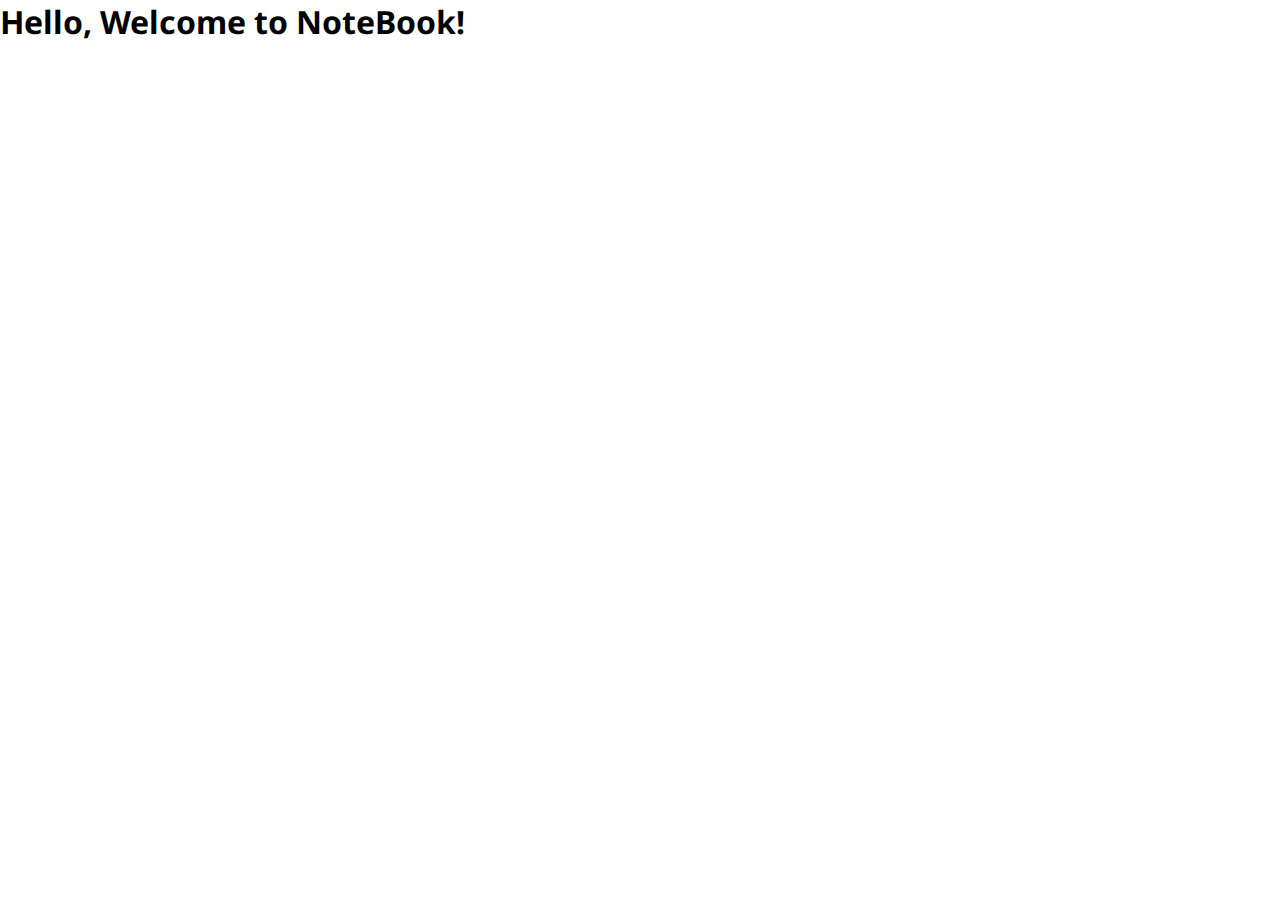
==== index.html @ 54a6d623 "Starter file" ====
<!DOCTYPE html>
<html lang="en">
  <head>
    <meta charset="UTF-8" />
    <meta name="viewport" content="width=device-width, initial-scale=1.0" />
    <title>Home &mdash; NoteBook Blogging website resposive design</title>
    <link rel="stylesheet" href="./css/styles.css" />
  </head>
  <body>
    <h1>Hello, Welcome to NoteBook!</h1>
  </body>
</html>
---- css/styles.css ----
@import url("https://fonts.googleapis.com/css2?family=Noto+Sans:ital,wght@0,100..900;1,100..900&display=swap");

:root {
  --colo-primary-1: #00aaa1;
  --colo-primary-2: #e8f3f3;
  --colo-primary-3: #f2f8f7;

  --color-white: #ffffff;
  --colo-dark-1: #222222;
  --colo-dark-2: #666666;
}

* {
  padding: 0px;
  margin: 0px;
  box-sizing: border-box;
}
html {
  font-size: 10px;
}
body {
  font-size: 1.6rem;
  font-family: "Noto Sans", sans-serif;
}

.container {
  max-width: 114rem;
  margin: 0 auto;
  padding: 0rem 1.5rem;
}
a {
  text-decoration: none;
}
ul {
  list-style: none;
}
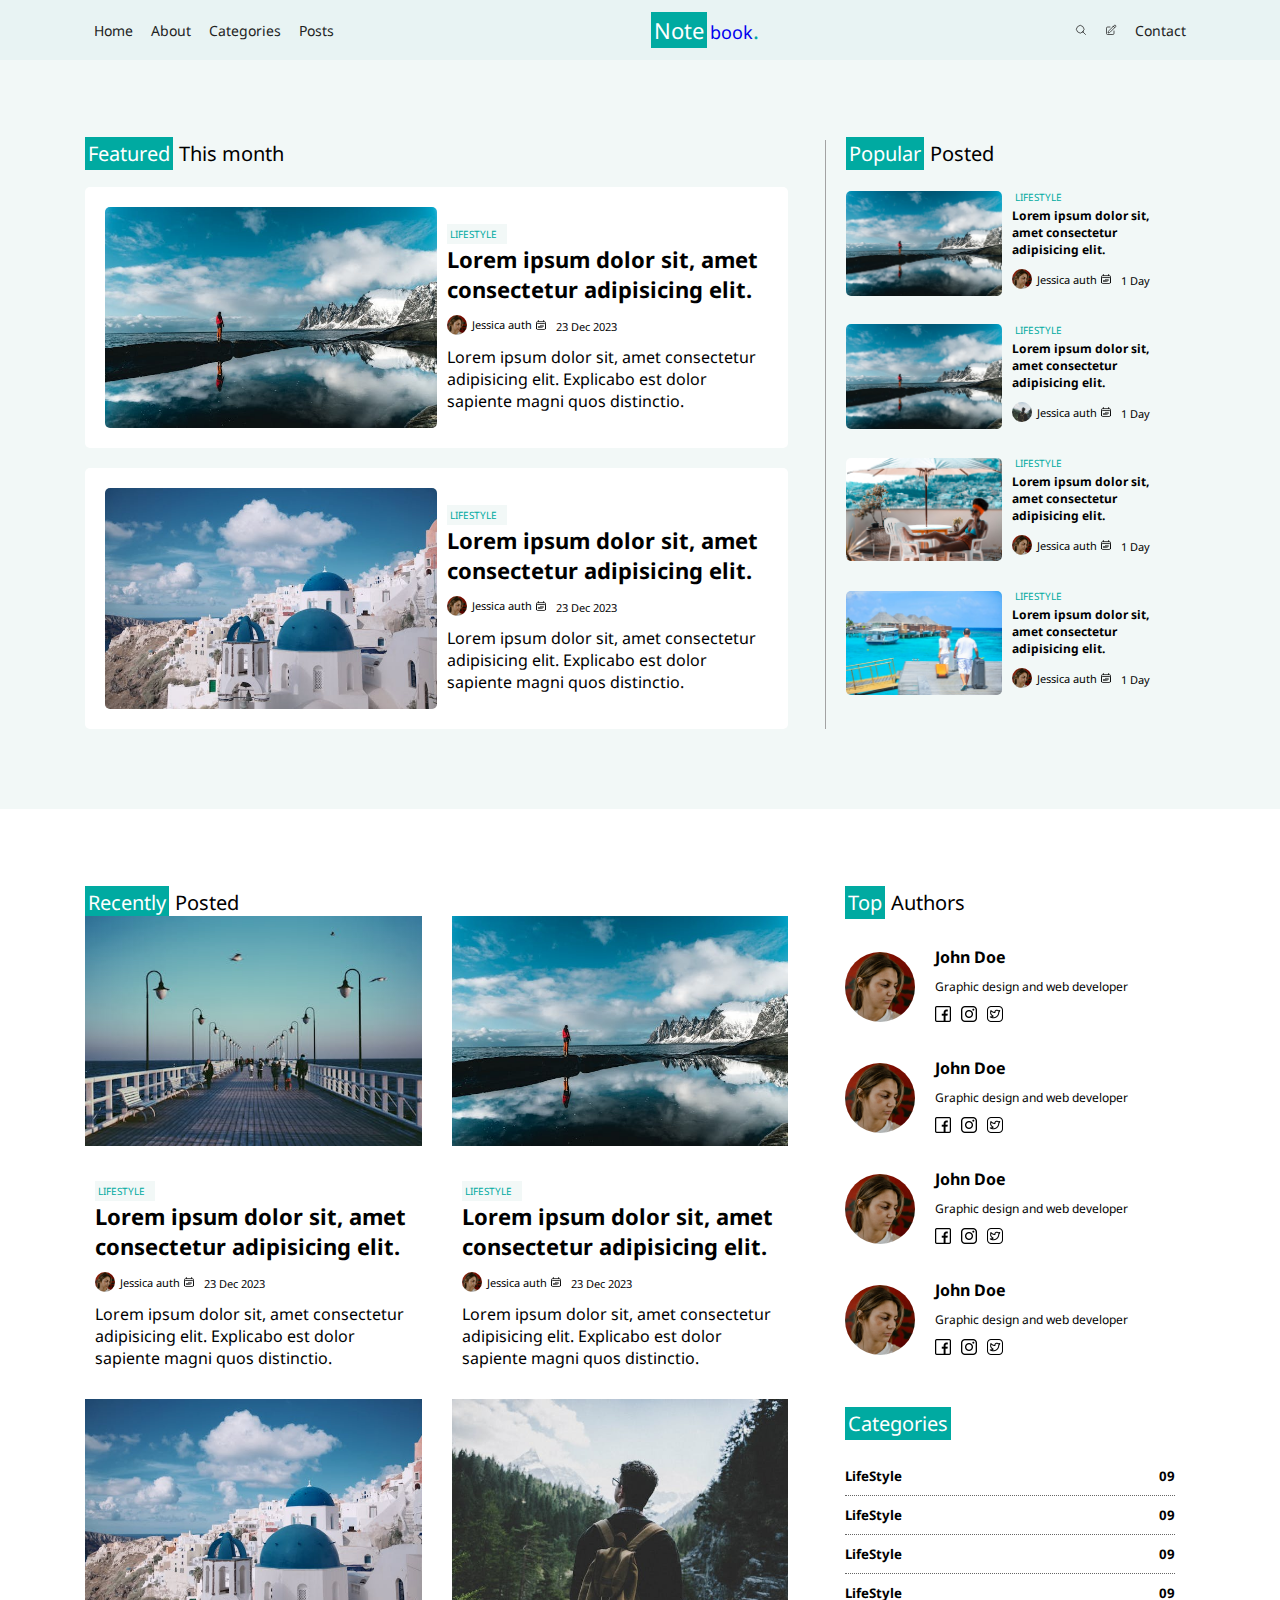
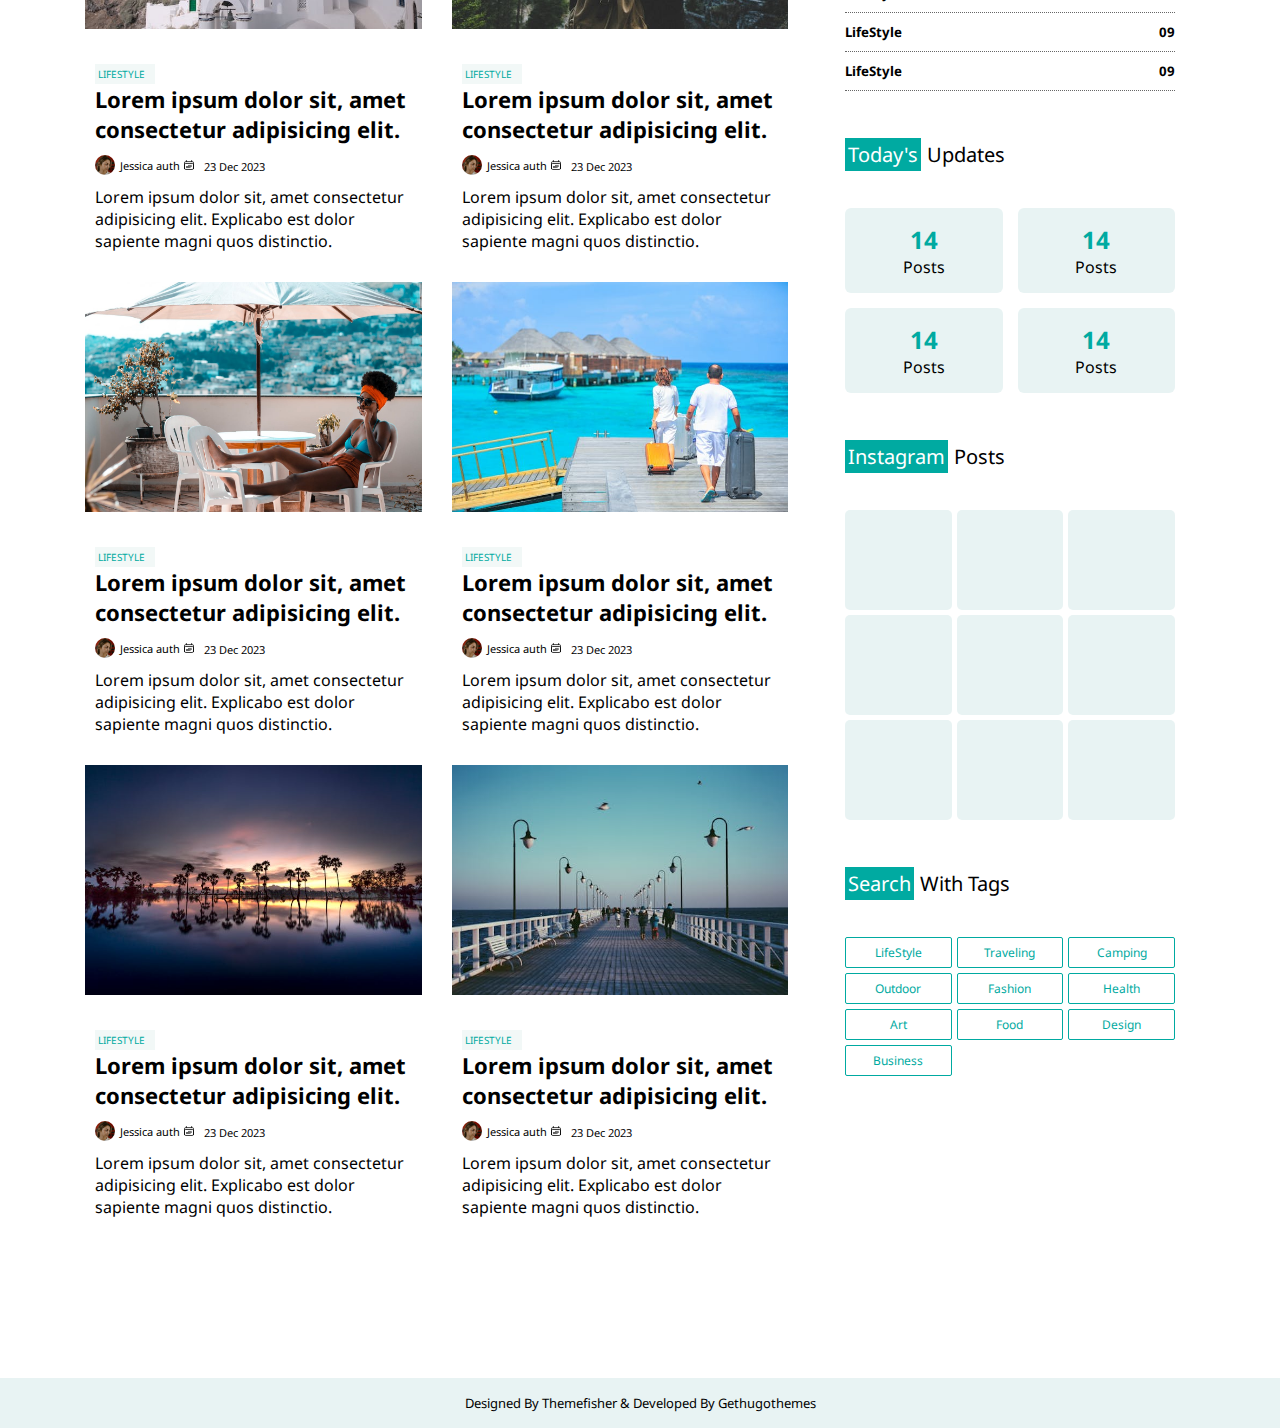
==== commit ec31defd: "home page complete" ====
--- a/index.html
+++ b/index.html
@@ -7,6 +7,750 @@
     <link rel="stylesheet" href="./css/styles.css" />
   </head>
   <body>
-    <h1>Hello, Welcome to NoteBook!</h1>
+    <nav class="nav">
+      <div class="container nav_container">
+        <ul class="nav_list">
+          <li class="nav_item"><a href="#" class="nav_link">Home</a></li>
+          <li class="nav_item"><a href="" class="nav_link">About</a></li>
+          <li class="nav_item"><a href="#" class="nav_link">Categories</a></li>
+          <li class="nav_item"><a href="#" class="nav_link">Posts</a></li>
+        </ul>
+        <a href="#" class="logo_box">
+          <p class="logo">
+            <span class="logo_bg">Note</span><span class="logo_2">book</span
+            ><span class="logo_dot">.</span>
+          </p>
+        </a>
+        <ul class="nav_list">
+          <li class="nav_item">
+            <a href="#" class="nav_link"
+              ><svg
+                xmlns="http://www.w3.org/2000/svg"
+                fill="none"
+                viewBox="0 0 24 24"
+                stroke-width="1.5"
+                stroke="currentColor"
+                class="w-6 h-6">
+                <path
+                  stroke-linecap="round"
+                  stroke-linejoin="round"
+                  d="m21 21-5.197-5.197m0 0A7.5 7.5 0 1 0 5.196 5.196a7.5 7.5 0 0 0 10.607 10.607Z" />
+              </svg>
+            </a>
+          </li>
+          <li class="nav_item">
+            <a href="" class="nav_link"
+              ><svg
+                xmlns="http://www.w3.org/2000/svg"
+                fill="none"
+                viewBox="0 0 24 24"
+                stroke-width="1.5"
+                stroke="currentColor"
+                class="w-6 h-6">
+                <path
+                  stroke-linecap="round"
+                  stroke-linejoin="round"
+                  d="m16.862 4.487 1.687-1.688a1.875 1.875 0 1 1 2.652 2.652L10.582 16.07a4.5 4.5 0 0 1-1.897 1.13L6 18l.8-2.685a4.5 4.5 0 0 1 1.13-1.897l8.932-8.931Zm0 0L19.5 7.125M18 14v4.75A2.25 2.25 0 0 1 15.75 21H5.25A2.25 2.25 0 0 1 3 18.75V8.25A2.25 2.25 0 0 1 5.25 6H10" />
+              </svg>
+            </a>
+          </li>
+          <li class="nav_item"><a href="#" class="nav_link">Contact</a></li>
+        </ul>
+      </div>
+    </nav>
+    <header class="header">
+      <div class="container header_container">
+        <div class="header_content">
+          <div class="header_title">
+            <p class="header_title_tag"><span>Featured</span> This month</p>
+          </div>
+          <div class="feature_card feature_card_bg">
+            <img src="./images/1.jpeg" alt="" class="feature_card_img" />
+            <div class="feature_card_body">
+              <div class="card_category">LIFESTYLE</div>
+              <h2 class="feature_card_title">
+                Lorem ipsum dolor sit, amet consectetur adipisicing elit.
+              </h2>
+              <div class="card_details">
+                <div class="card_author">
+                  <img src="./images/user.jpg" alt="" class="card_author_img" />
+                  <p class="card_author_name">Jessica auth</p>
+                </div>
+                <div class="card_date">
+                  <svg
+                    xmlns="http://www.w3.org/2000/svg"
+                    fill="none"
+                    viewBox="0 0 24 24"
+                    stroke-width="1.5"
+                    stroke="currentColor"
+                    class="w-6 h-6">
+                    <path
+                      stroke-linecap="round"
+                      stroke-linejoin="round"
+                      d="M6.75 3v2.25M17.25 3v2.25M3 18.75V7.5a2.25 2.25 0 0 1 2.25-2.25h13.5A2.25 2.25 0 0 1 21 7.5v11.25m-18 0A2.25 2.25 0 0 0 5.25 21h13.5A2.25 2.25 0 0 0 21 18.75m-18 0v-7.5A2.25 2.25 0 0 1 5.25 9h13.5A2.25 2.25 0 0 1 21 11.25v7.5m-9-6h.008v.008H12v-.008ZM12 15h.008v.008H12V15Zm0 2.25h.008v.008H12v-.008ZM9.75 15h.008v.008H9.75V15Zm0 2.25h.008v.008H9.75v-.008ZM7.5 15h.008v.008H7.5V15Zm0 2.25h.008v.008H7.5v-.008Zm6.75-4.5h.008v.008h-.008v-.008Zm0 2.25h.008v.008h-.008V15Zm0 2.25h.008v.008h-.008v-.008Zm2.25-4.5h.008v.008H16.5v-.008Zm0 2.25h.008v.008H16.5V15Z" />
+                  </svg>
+                  <span class="card_date_post">23 Dec 2023</span>
+                </div>
+              </div>
+              <p class="card_description">
+                Lorem ipsum dolor sit, amet consectetur adipisicing elit.
+                Explicabo est dolor sapiente magni quos distinctio.
+              </p>
+            </div>
+          </div>
+          <div class="feature_card feature_card_bg">
+            <img src="./images/2.jpg" alt="" class="feature_card_img" />
+            <div class="feature_card_body">
+              <div class="card_category">LIFESTYLE</div>
+              <h2 class="feature_card_title">
+                Lorem ipsum dolor sit, amet consectetur adipisicing elit.
+              </h2>
+              <div class="card_details">
+                <div class="card_author">
+                  <img src="./images/user.jpg" alt="" class="card_author_img" />
+                  <p class="card_author_name">Jessica auth</p>
+                </div>
+                <div class="card_date">
+                  <svg
+                    xmlns="http://www.w3.org/2000/svg"
+                    fill="none"
+                    viewBox="0 0 24 24"
+                    stroke-width="1.5"
+                    stroke="currentColor"
+                    class="w-6 h-6">
+                    <path
+                      stroke-linecap="round"
+                      stroke-linejoin="round"
+                      d="M6.75 3v2.25M17.25 3v2.25M3 18.75V7.5a2.25 2.25 0 0 1 2.25-2.25h13.5A2.25 2.25 0 0 1 21 7.5v11.25m-18 0A2.25 2.25 0 0 0 5.25 21h13.5A2.25 2.25 0 0 0 21 18.75m-18 0v-7.5A2.25 2.25 0 0 1 5.25 9h13.5A2.25 2.25 0 0 1 21 11.25v7.5m-9-6h.008v.008H12v-.008ZM12 15h.008v.008H12V15Zm0 2.25h.008v.008H12v-.008ZM9.75 15h.008v.008H9.75V15Zm0 2.25h.008v.008H9.75v-.008ZM7.5 15h.008v.008H7.5V15Zm0 2.25h.008v.008H7.5v-.008Zm6.75-4.5h.008v.008h-.008v-.008Zm0 2.25h.008v.008h-.008V15Zm0 2.25h.008v.008h-.008v-.008Zm2.25-4.5h.008v.008H16.5v-.008Zm0 2.25h.008v.008H16.5V15Z" />
+                  </svg>
+                  <span class="card_date_post">23 Dec 2023</span>
+                </div>
+              </div>
+              <p class="card_description">
+                Lorem ipsum dolor sit, amet consectetur adipisicing elit.
+                Explicabo est dolor sapiente magni quos distinctio.
+              </p>
+            </div>
+          </div>
+        </div>
+        <div class="header_sidebar">
+          <div class="header_title">
+            <p class="header_title_tag"><span>Popular</span> Posted</p>
+          </div>
+          <div class="feature_card">
+            <img src="./images/1.jpeg" alt="" class="feature_card_img" />
+            <div class="feature_card_body">
+              <div class="card_category">LIFESTYLE</div>
+              <h2 class="popular_card_title">
+                Lorem ipsum dolor sit, amet consectetur adipisicing elit.
+              </h2>
+              <div class="card_details">
+                <div class="card_author">
+                  <img src="./images/user.jpg" alt="" class="card_author_img" />
+                  <p class="card_author_name">Jessica auth</p>
+                </div>
+                <div class="card_date">
+                  <svg
+                    xmlns="http://www.w3.org/2000/svg"
+                    fill="none"
+                    viewBox="0 0 24 24"
+                    stroke-width="1.5"
+                    stroke="currentColor"
+                    class="w-6 h-6">
+                    <path
+                      stroke-linecap="round"
+                      stroke-linejoin="round"
+                      d="M6.75 3v2.25M17.25 3v2.25M3 18.75V7.5a2.25 2.25 0 0 1 2.25-2.25h13.5A2.25 2.25 0 0 1 21 7.5v11.25m-18 0A2.25 2.25 0 0 0 5.25 21h13.5A2.25 2.25 0 0 0 21 18.75m-18 0v-7.5A2.25 2.25 0 0 1 5.25 9h13.5A2.25 2.25 0 0 1 21 11.25v7.5m-9-6h.008v.008H12v-.008ZM12 15h.008v.008H12V15Zm0 2.25h.008v.008H12v-.008ZM9.75 15h.008v.008H9.75V15Zm0 2.25h.008v.008H9.75v-.008ZM7.5 15h.008v.008H7.5V15Zm0 2.25h.008v.008H7.5v-.008Zm6.75-4.5h.008v.008h-.008v-.008Zm0 2.25h.008v.008h-.008V15Zm0 2.25h.008v.008h-.008v-.008Zm2.25-4.5h.008v.008H16.5v-.008Zm0 2.25h.008v.008H16.5V15Z" />
+                  </svg>
+                  <span class="card_date_post">1 Day</span>
+                </div>
+              </div>
+            </div>
+          </div>
+          <div class="feature_card">
+            <img src="./images/1.jpeg" alt="" class="feature_card_img" />
+            <div class="feature_card_body">
+              <div class="card_category">LIFESTYLE</div>
+              <h2 class="popular_card_title">
+                Lorem ipsum dolor sit, amet consectetur adipisicing elit.
+              </h2>
+              <div class="card_details">
+                <div class="card_author">
+                  <img src="./images/3.jpg" alt="" class="card_author_img" />
+                  <p class="card_author_name">Jessica auth</p>
+                </div>
+                <div class="card_date">
+                  <svg
+                    xmlns="http://www.w3.org/2000/svg"
+                    fill="none"
+                    viewBox="0 0 24 24"
+                    stroke-width="1.5"
+                    stroke="currentColor"
+                    class="w-6 h-6">
+                    <path
+                      stroke-linecap="round"
+                      stroke-linejoin="round"
+                      d="M6.75 3v2.25M17.25 3v2.25M3 18.75V7.5a2.25 2.25 0 0 1 2.25-2.25h13.5A2.25 2.25 0 0 1 21 7.5v11.25m-18 0A2.25 2.25 0 0 0 5.25 21h13.5A2.25 2.25 0 0 0 21 18.75m-18 0v-7.5A2.25 2.25 0 0 1 5.25 9h13.5A2.25 2.25 0 0 1 21 11.25v7.5m-9-6h.008v.008H12v-.008ZM12 15h.008v.008H12V15Zm0 2.25h.008v.008H12v-.008ZM9.75 15h.008v.008H9.75V15Zm0 2.25h.008v.008H9.75v-.008ZM7.5 15h.008v.008H7.5V15Zm0 2.25h.008v.008H7.5v-.008Zm6.75-4.5h.008v.008h-.008v-.008Zm0 2.25h.008v.008h-.008V15Zm0 2.25h.008v.008h-.008v-.008Zm2.25-4.5h.008v.008H16.5v-.008Zm0 2.25h.008v.008H16.5V15Z" />
+                  </svg>
+                  <span class="card_date_post">1 Day</span>
+                </div>
+              </div>
+            </div>
+          </div>
+          <div class="feature_card">
+            <img src="./images/4.jpg" alt="" class="feature_card_img" />
+            <div class="feature_card_body">
+              <div class="card_category">LIFESTYLE</div>
+              <h2 class="popular_card_title">
+                Lorem ipsum dolor sit, amet consectetur adipisicing elit.
+              </h2>
+              <div class="card_details">
+                <div class="card_author">
+                  <img src="./images/user.jpg" alt="" class="card_author_img" />
+                  <p class="card_author_name">Jessica auth</p>
+                </div>
+                <div class="card_date">
+                  <svg
+                    xmlns="http://www.w3.org/2000/svg"
+                    fill="none"
+                    viewBox="0 0 24 24"
+                    stroke-width="1.5"
+                    stroke="currentColor"
+                    class="w-6 h-6">
+                    <path
+                      stroke-linecap="round"
+                      stroke-linejoin="round"
+                      d="M6.75 3v2.25M17.25 3v2.25M3 18.75V7.5a2.25 2.25 0 0 1 2.25-2.25h13.5A2.25 2.25 0 0 1 21 7.5v11.25m-18 0A2.25 2.25 0 0 0 5.25 21h13.5A2.25 2.25 0 0 0 21 18.75m-18 0v-7.5A2.25 2.25 0 0 1 5.25 9h13.5A2.25 2.25 0 0 1 21 11.25v7.5m-9-6h.008v.008H12v-.008ZM12 15h.008v.008H12V15Zm0 2.25h.008v.008H12v-.008ZM9.75 15h.008v.008H9.75V15Zm0 2.25h.008v.008H9.75v-.008ZM7.5 15h.008v.008H7.5V15Zm0 2.25h.008v.008H7.5v-.008Zm6.75-4.5h.008v.008h-.008v-.008Zm0 2.25h.008v.008h-.008V15Zm0 2.25h.008v.008h-.008v-.008Zm2.25-4.5h.008v.008H16.5v-.008Zm0 2.25h.008v.008H16.5V15Z" />
+                  </svg>
+                  <span class="card_date_post">1 Day</span>
+                </div>
+              </div>
+            </div>
+          </div>
+          <div class="feature_card">
+            <img src="./images/5.jpg" alt="" class="feature_card_img" />
+            <div class="feature_card_body">
+              <div class="card_category">LIFESTYLE</div>
+              <h2 class="popular_card_title">
+                Lorem ipsum dolor sit, amet consectetur adipisicing elit.
+              </h2>
+              <div class="card_details">
+                <div class="card_author">
+                  <img src="./images/user.jpg" alt="" class="card_author_img" />
+                  <p class="card_author_name">Jessica auth</p>
+                </div>
+                <div class="card_date">
+                  <svg
+                    xmlns="http://www.w3.org/2000/svg"
+                    fill="none"
+                    viewBox="0 0 24 24"
+                    stroke-width="1.5"
+                    stroke="currentColor"
+                    class="w-6 h-6">
+                    <path
+                      stroke-linecap="round"
+                      stroke-linejoin="round"
+                      d="M6.75 3v2.25M17.25 3v2.25M3 18.75V7.5a2.25 2.25 0 0 1 2.25-2.25h13.5A2.25 2.25 0 0 1 21 7.5v11.25m-18 0A2.25 2.25 0 0 0 5.25 21h13.5A2.25 2.25 0 0 0 21 18.75m-18 0v-7.5A2.25 2.25 0 0 1 5.25 9h13.5A2.25 2.25 0 0 1 21 11.25v7.5m-9-6h.008v.008H12v-.008ZM12 15h.008v.008H12V15Zm0 2.25h.008v.008H12v-.008ZM9.75 15h.008v.008H9.75V15Zm0 2.25h.008v.008H9.75v-.008ZM7.5 15h.008v.008H7.5V15Zm0 2.25h.008v.008H7.5v-.008Zm6.75-4.5h.008v.008h-.008v-.008Zm0 2.25h.008v.008h-.008V15Zm0 2.25h.008v.008h-.008v-.008Zm2.25-4.5h.008v.008H16.5v-.008Zm0 2.25h.008v.008H16.5V15Z" />
+                  </svg>
+                  <span class="card_date_post">1 Day</span>
+                </div>
+              </div>
+            </div>
+          </div>
+        </div>
+      </div>
+    </header>
+    <main class="main">
+      <div class="container main_container">
+        <div class="main_content">
+          <div class="header_title">
+            <p class="header_title_tag"><span>Recently</span> Posted</p>
+          </div>
+          <div class="main_cards">
+            <div class="card">
+              <img src="./images/6.jpg" alt="" class="card_img" />
+              <div class="feature_card_body">
+                <div class="card_category">LIFESTYLE</div>
+                <h2 class="feature_card_title">
+                  Lorem ipsum dolor sit, amet consectetur adipisicing elit.
+                </h2>
+                <div class="card_details">
+                  <div class="card_author">
+                    <img
+                      src="./images/user.jpg"
+                      alt=""
+                      class="card_author_img" />
+                    <p class="card_author_name">Jessica auth</p>
+                  </div>
+                  <div class="card_date">
+                    <svg
+                      xmlns="http://www.w3.org/2000/svg"
+                      fill="none"
+                      viewBox="0 0 24 24"
+                      stroke-width="1.5"
+                      stroke="currentColor"
+                      class="w-6 h-6">
+                      <path
+                        stroke-linecap="round"
+                        stroke-linejoin="round"
+                        d="M6.75 3v2.25M17.25 3v2.25M3 18.75V7.5a2.25 2.25 0 0 1 2.25-2.25h13.5A2.25 2.25 0 0 1 21 7.5v11.25m-18 0A2.25 2.25 0 0 0 5.25 21h13.5A2.25 2.25 0 0 0 21 18.75m-18 0v-7.5A2.25 2.25 0 0 1 5.25 9h13.5A2.25 2.25 0 0 1 21 11.25v7.5m-9-6h.008v.008H12v-.008ZM12 15h.008v.008H12V15Zm0 2.25h.008v.008H12v-.008ZM9.75 15h.008v.008H9.75V15Zm0 2.25h.008v.008H9.75v-.008ZM7.5 15h.008v.008H7.5V15Zm0 2.25h.008v.008H7.5v-.008Zm6.75-4.5h.008v.008h-.008v-.008Zm0 2.25h.008v.008h-.008V15Zm0 2.25h.008v.008h-.008v-.008Zm2.25-4.5h.008v.008H16.5v-.008Zm0 2.25h.008v.008H16.5V15Z" />
+                    </svg>
+                    <span class="card_date_post">23 Dec 2023</span>
+                  </div>
+                </div>
+                <p class="card_description">
+                  Lorem ipsum dolor sit, amet consectetur adipisicing elit.
+                  Explicabo est dolor sapiente magni quos distinctio.
+                </p>
+              </div>
+            </div>
+            <div class="card">
+              <img src="./images/1.jpeg" alt="" class="card_img" />
+              <div class="feature_card_body">
+                <div class="card_category">LIFESTYLE</div>
+                <h2 class="feature_card_title">
+                  Lorem ipsum dolor sit, amet consectetur adipisicing elit.
+                </h2>
+                <div class="card_details">
+                  <div class="card_author">
+                    <img
+                      src="./images/user.jpg"
+                      alt=""
+                      class="card_author_img" />
+                    <p class="card_author_name">Jessica auth</p>
+                  </div>
+                  <div class="card_date">
+                    <svg
+                      xmlns="http://www.w3.org/2000/svg"
+                      fill="none"
+                      viewBox="0 0 24 24"
+                      stroke-width="1.5"
+                      stroke="currentColor"
+                      class="w-6 h-6">
+                      <path
+                        stroke-linecap="round"
+                        stroke-linejoin="round"
+                        d="M6.75 3v2.25M17.25 3v2.25M3 18.75V7.5a2.25 2.25 0 0 1 2.25-2.25h13.5A2.25 2.25 0 0 1 21 7.5v11.25m-18 0A2.25 2.25 0 0 0 5.25 21h13.5A2.25 2.25 0 0 0 21 18.75m-18 0v-7.5A2.25 2.25 0 0 1 5.25 9h13.5A2.25 2.25 0 0 1 21 11.25v7.5m-9-6h.008v.008H12v-.008ZM12 15h.008v.008H12V15Zm0 2.25h.008v.008H12v-.008ZM9.75 15h.008v.008H9.75V15Zm0 2.25h.008v.008H9.75v-.008ZM7.5 15h.008v.008H7.5V15Zm0 2.25h.008v.008H7.5v-.008Zm6.75-4.5h.008v.008h-.008v-.008Zm0 2.25h.008v.008h-.008V15Zm0 2.25h.008v.008h-.008v-.008Zm2.25-4.5h.008v.008H16.5v-.008Zm0 2.25h.008v.008H16.5V15Z" />
+                    </svg>
+                    <span class="card_date_post">23 Dec 2023</span>
+                  </div>
+                </div>
+                <p class="card_description">
+                  Lorem ipsum dolor sit, amet consectetur adipisicing elit.
+                  Explicabo est dolor sapiente magni quos distinctio.
+                </p>
+              </div>
+            </div>
+            <div class="card">
+              <img src="./images/2.jpg" alt="" class="card_img" />
+              <div class="feature_card_body">
+                <div class="card_category">LIFESTYLE</div>
+                <h2 class="feature_card_title">
+                  Lorem ipsum dolor sit, amet consectetur adipisicing elit.
+                </h2>
+                <div class="card_details">
+                  <div class="card_author">
+                    <img
+                      src="./images/user.jpg"
+                      alt=""
+                      class="card_author_img" />
+                    <p class="card_author_name">Jessica auth</p>
+                  </div>
+                  <div class="card_date">
+                    <svg
+                      xmlns="http://www.w3.org/2000/svg"
+                      fill="none"
+                      viewBox="0 0 24 24"
+                      stroke-width="1.5"
+                      stroke="currentColor"
+                      class="w-6 h-6">
+                      <path
+                        stroke-linecap="round"
+                        stroke-linejoin="round"
+                        d="M6.75 3v2.25M17.25 3v2.25M3 18.75V7.5a2.25 2.25 0 0 1 2.25-2.25h13.5A2.25 2.25 0 0 1 21 7.5v11.25m-18 0A2.25 2.25 0 0 0 5.25 21h13.5A2.25 2.25 0 0 0 21 18.75m-18 0v-7.5A2.25 2.25 0 0 1 5.25 9h13.5A2.25 2.25 0 0 1 21 11.25v7.5m-9-6h.008v.008H12v-.008ZM12 15h.008v.008H12V15Zm0 2.25h.008v.008H12v-.008ZM9.75 15h.008v.008H9.75V15Zm0 2.25h.008v.008H9.75v-.008ZM7.5 15h.008v.008H7.5V15Zm0 2.25h.008v.008H7.5v-.008Zm6.75-4.5h.008v.008h-.008v-.008Zm0 2.25h.008v.008h-.008V15Zm0 2.25h.008v.008h-.008v-.008Zm2.25-4.5h.008v.008H16.5v-.008Zm0 2.25h.008v.008H16.5V15Z" />
+                    </svg>
+                    <span class="card_date_post">23 Dec 2023</span>
+                  </div>
+                </div>
+                <p class="card_description">
+                  Lorem ipsum dolor sit, amet consectetur adipisicing elit.
+                  Explicabo est dolor sapiente magni quos distinctio.
+                </p>
+              </div>
+            </div>
+            <div class="card">
+              <img src="./images/3.jpg" alt="" class="card_img" />
+              <div class="feature_card_body">
+                <div class="card_category">LIFESTYLE</div>
+                <h2 class="feature_card_title">
+                  Lorem ipsum dolor sit, amet consectetur adipisicing elit.
+                </h2>
+                <div class="card_details">
+                  <div class="card_author">
+                    <img
+                      src="./images/user.jpg"
+                      alt=""
+                      class="card_author_img" />
+                    <p class="card_author_name">Jessica auth</p>
+                  </div>
+                  <div class="card_date">
+                    <svg
+                      xmlns="http://www.w3.org/2000/svg"
+                      fill="none"
+                      viewBox="0 0 24 24"
+                      stroke-width="1.5"
+                      stroke="currentColor"
+                      class="w-6 h-6">
+                      <path
+                        stroke-linecap="round"
+                        stroke-linejoin="round"
+                        d="M6.75 3v2.25M17.25 3v2.25M3 18.75V7.5a2.25 2.25 0 0 1 2.25-2.25h13.5A2.25 2.25 0 0 1 21 7.5v11.25m-18 0A2.25 2.25 0 0 0 5.25 21h13.5A2.25 2.25 0 0 0 21 18.75m-18 0v-7.5A2.25 2.25 0 0 1 5.25 9h13.5A2.25 2.25 0 0 1 21 11.25v7.5m-9-6h.008v.008H12v-.008ZM12 15h.008v.008H12V15Zm0 2.25h.008v.008H12v-.008ZM9.75 15h.008v.008H9.75V15Zm0 2.25h.008v.008H9.75v-.008ZM7.5 15h.008v.008H7.5V15Zm0 2.25h.008v.008H7.5v-.008Zm6.75-4.5h.008v.008h-.008v-.008Zm0 2.25h.008v.008h-.008V15Zm0 2.25h.008v.008h-.008v-.008Zm2.25-4.5h.008v.008H16.5v-.008Zm0 2.25h.008v.008H16.5V15Z" />
+                    </svg>
+                    <span class="card_date_post">23 Dec 2023</span>
+                  </div>
+                </div>
+                <p class="card_description">
+                  Lorem ipsum dolor sit, amet consectetur adipisicing elit.
+                  Explicabo est dolor sapiente magni quos distinctio.
+                </p>
+              </div>
+            </div>
+            <div class="card">
+              <img src="./images/4.jpg" alt="" class="card_img" />
+              <div class="feature_card_body">
+                <div class="card_category">LIFESTYLE</div>
+                <h2 class="feature_card_title">
+                  Lorem ipsum dolor sit, amet consectetur adipisicing elit.
+                </h2>
+                <div class="card_details">
+                  <div class="card_author">
+                    <img
+                      src="./images/user.jpg"
+                      alt=""
+                      class="card_author_img" />
+                    <p class="card_author_name">Jessica auth</p>
+                  </div>
+                  <div class="card_date">
+                    <svg
+                      xmlns="http://www.w3.org/2000/svg"
+                      fill="none"
+                      viewBox="0 0 24 24"
+                      stroke-width="1.5"
+                      stroke="currentColor"
+                      class="w-6 h-6">
+                      <path
+                        stroke-linecap="round"
+                        stroke-linejoin="round"
+                        d="M6.75 3v2.25M17.25 3v2.25M3 18.75V7.5a2.25 2.25 0 0 1 2.25-2.25h13.5A2.25 2.25 0 0 1 21 7.5v11.25m-18 0A2.25 2.25 0 0 0 5.25 21h13.5A2.25 2.25 0 0 0 21 18.75m-18 0v-7.5A2.25 2.25 0 0 1 5.25 9h13.5A2.25 2.25 0 0 1 21 11.25v7.5m-9-6h.008v.008H12v-.008ZM12 15h.008v.008H12V15Zm0 2.25h.008v.008H12v-.008ZM9.75 15h.008v.008H9.75V15Zm0 2.25h.008v.008H9.75v-.008ZM7.5 15h.008v.008H7.5V15Zm0 2.25h.008v.008H7.5v-.008Zm6.75-4.5h.008v.008h-.008v-.008Zm0 2.25h.008v.008h-.008V15Zm0 2.25h.008v.008h-.008v-.008Zm2.25-4.5h.008v.008H16.5v-.008Zm0 2.25h.008v.008H16.5V15Z" />
+                    </svg>
+                    <span class="card_date_post">23 Dec 2023</span>
+                  </div>
+                </div>
+                <p class="card_description">
+                  Lorem ipsum dolor sit, amet consectetur adipisicing elit.
+                  Explicabo est dolor sapiente magni quos distinctio.
+                </p>
+              </div>
+            </div>
+            <div class="card">
+              <img src="./images/5.jpg" alt="" class="card_img" />
+              <div class="feature_card_body">
+                <div class="card_category">LIFESTYLE</div>
+                <h2 class="feature_card_title">
+                  Lorem ipsum dolor sit, amet consectetur adipisicing elit.
+                </h2>
+                <div class="card_details">
+                  <div class="card_author">
+                    <img
+                      src="./images/user.jpg"
+                      alt=""
+                      class="card_author_img" />
+                    <p class="card_author_name">Jessica auth</p>
+                  </div>
+                  <div class="card_date">
+                    <svg
+                      xmlns="http://www.w3.org/2000/svg"
+                      fill="none"
+                      viewBox="0 0 24 24"
+                      stroke-width="1.5"
+                      stroke="currentColor"
+                      class="w-6 h-6">
+                      <path
+                        stroke-linecap="round"
+                        stroke-linejoin="round"
+                        d="M6.75 3v2.25M17.25 3v2.25M3 18.75V7.5a2.25 2.25 0 0 1 2.25-2.25h13.5A2.25 2.25 0 0 1 21 7.5v11.25m-18 0A2.25 2.25 0 0 0 5.25 21h13.5A2.25 2.25 0 0 0 21 18.75m-18 0v-7.5A2.25 2.25 0 0 1 5.25 9h13.5A2.25 2.25 0 0 1 21 11.25v7.5m-9-6h.008v.008H12v-.008ZM12 15h.008v.008H12V15Zm0 2.25h.008v.008H12v-.008ZM9.75 15h.008v.008H9.75V15Zm0 2.25h.008v.008H9.75v-.008ZM7.5 15h.008v.008H7.5V15Zm0 2.25h.008v.008H7.5v-.008Zm6.75-4.5h.008v.008h-.008v-.008Zm0 2.25h.008v.008h-.008V15Zm0 2.25h.008v.008h-.008v-.008Zm2.25-4.5h.008v.008H16.5v-.008Zm0 2.25h.008v.008H16.5V15Z" />
+                    </svg>
+                    <span class="card_date_post">23 Dec 2023</span>
+                  </div>
+                </div>
+                <p class="card_description">
+                  Lorem ipsum dolor sit, amet consectetur adipisicing elit.
+                  Explicabo est dolor sapiente magni quos distinctio.
+                </p>
+              </div>
+            </div>
+            <div class="card">
+              <img src="./images/7.jpg" alt="" class="card_img" />
+              <div class="feature_card_body">
+                <div class="card_category">LIFESTYLE</div>
+                <h2 class="feature_card_title">
+                  Lorem ipsum dolor sit, amet consectetur adipisicing elit.
+                </h2>
+                <div class="card_details">
+                  <div class="card_author">
+                    <img
+                      src="./images/user.jpg"
+                      alt=""
+                      class="card_author_img" />
+                    <p class="card_author_name">Jessica auth</p>
+                  </div>
+                  <div class="card_date">
+                    <svg
+                      xmlns="http://www.w3.org/2000/svg"
+                      fill="none"
+                      viewBox="0 0 24 24"
+                      stroke-width="1.5"
+                      stroke="currentColor"
+                      class="w-6 h-6">
+                      <path
+                        stroke-linecap="round"
+                        stroke-linejoin="round"
+                        d="M6.75 3v2.25M17.25 3v2.25M3 18.75V7.5a2.25 2.25 0 0 1 2.25-2.25h13.5A2.25 2.25 0 0 1 21 7.5v11.25m-18 0A2.25 2.25 0 0 0 5.25 21h13.5A2.25 2.25 0 0 0 21 18.75m-18 0v-7.5A2.25 2.25 0 0 1 5.25 9h13.5A2.25 2.25 0 0 1 21 11.25v7.5m-9-6h.008v.008H12v-.008ZM12 15h.008v.008H12V15Zm0 2.25h.008v.008H12v-.008ZM9.75 15h.008v.008H9.75V15Zm0 2.25h.008v.008H9.75v-.008ZM7.5 15h.008v.008H7.5V15Zm0 2.25h.008v.008H7.5v-.008Zm6.75-4.5h.008v.008h-.008v-.008Zm0 2.25h.008v.008h-.008V15Zm0 2.25h.008v.008h-.008v-.008Zm2.25-4.5h.008v.008H16.5v-.008Zm0 2.25h.008v.008H16.5V15Z" />
+                    </svg>
+                    <span class="card_date_post">23 Dec 2023</span>
+                  </div>
+                </div>
+                <p class="card_description">
+                  Lorem ipsum dolor sit, amet consectetur adipisicing elit.
+                  Explicabo est dolor sapiente magni quos distinctio.
+                </p>
+              </div>
+            </div>
+            <div class="card">
+              <img src="./images/6.jpg" alt="" class="card_img" />
+              <div class="feature_card_body">
+                <div class="card_category">LIFESTYLE</div>
+                <h2 class="feature_card_title">
+                  Lorem ipsum dolor sit, amet consectetur adipisicing elit.
+                </h2>
+                <div class="card_details">
+                  <div class="card_author">
+                    <img
+                      src="./images/user.jpg"
+                      alt=""
+                      class="card_author_img" />
+                    <p class="card_author_name">Jessica auth</p>
+                  </div>
+                  <div class="card_date">
+                    <svg
+                      xmlns="http://www.w3.org/2000/svg"
+                      fill="none"
+                      viewBox="0 0 24 24"
+                      stroke-width="1.5"
+                      stroke="currentColor"
+                      class="w-6 h-6">
+                      <path
+                        stroke-linecap="round"
+                        stroke-linejoin="round"
+                        d="M6.75 3v2.25M17.25 3v2.25M3 18.75V7.5a2.25 2.25 0 0 1 2.25-2.25h13.5A2.25 2.25 0 0 1 21 7.5v11.25m-18 0A2.25 2.25 0 0 0 5.25 21h13.5A2.25 2.25 0 0 0 21 18.75m-18 0v-7.5A2.25 2.25 0 0 1 5.25 9h13.5A2.25 2.25 0 0 1 21 11.25v7.5m-9-6h.008v.008H12v-.008ZM12 15h.008v.008H12V15Zm0 2.25h.008v.008H12v-.008ZM9.75 15h.008v.008H9.75V15Zm0 2.25h.008v.008H9.75v-.008ZM7.5 15h.008v.008H7.5V15Zm0 2.25h.008v.008H7.5v-.008Zm6.75-4.5h.008v.008h-.008v-.008Zm0 2.25h.008v.008h-.008V15Zm0 2.25h.008v.008h-.008v-.008Zm2.25-4.5h.008v.008H16.5v-.008Zm0 2.25h.008v.008H16.5V15Z" />
+                    </svg>
+                    <span class="card_date_post">23 Dec 2023</span>
+                  </div>
+                </div>
+                <p class="card_description">
+                  Lorem ipsum dolor sit, amet consectetur adipisicing elit.
+                  Explicabo est dolor sapiente magni quos distinctio.
+                </p>
+              </div>
+            </div>
+          </div>
+        </div>
+        <div class="main_sidebar">
+          <div class="header_title">
+            <p class="header_title_tag"><span>Top</span> Authors</p>
+          </div>
+          <div class="authors">
+            <div class="author">
+              <img src="./images/user.jpg" alt="" class="author_img" />
+              <div class="author_body">
+                <h4 class="author_name">John Doe</h4>
+                <p class="author_designation">
+                  Graphic design and web developer
+                </p>
+                <div class="author_social">
+                  <img
+                    src="./images/facebook.png"
+                    alt=""
+                    class="author_social_icon" /><img
+                    src="./images/instagram.png"
+                    alt=""
+                    class="author_social_icon" /><img
+                    src="./images/twitter.png"
+                    alt=""
+                    class="author_social_icon" />
+                </div>
+              </div>
+            </div>
+            <div class="author">
+              <img src="./images/user.jpg" alt="" class="author_img" />
+              <div class="author_body">
+                <h4 class="author_name">John Doe</h4>
+                <p class="author_designation">
+                  Graphic design and web developer
+                </p>
+                <div class="author_social">
+                  <img
+                    src="./images/facebook.png"
+                    alt=""
+                    class="author_social_icon" /><img
+                    src="./images/instagram.png"
+                    alt=""
+                    class="author_social_icon" /><img
+                    src="./images/twitter.png"
+                    alt=""
+                    class="author_social_icon" />
+                </div>
+              </div>
+            </div>
+            <div class="author">
+              <img src="./images/user.jpg" alt="" class="author_img" />
+              <div class="author_body">
+                <h4 class="author_name">John Doe</h4>
+                <p class="author_designation">
+                  Graphic design and web developer
+                </p>
+                <div class="author_social">
+                  <img
+                    src="./images/facebook.png"
+                    alt=""
+                    class="author_social_icon" /><img
+                    src="./images/instagram.png"
+                    alt=""
+                    class="author_social_icon" /><img
+                    src="./images/twitter.png"
+                    alt=""
+                    class="author_social_icon" />
+                </div>
+              </div>
+            </div>
+            <div class="author">
+              <img src="./images/user.jpg" alt="" class="author_img" />
+              <div class="author_body">
+                <h4 class="author_name">John Doe</h4>
+                <p class="author_designation">
+                  Graphic design and web developer
+                </p>
+                <div class="author_social">
+                  <img
+                    src="./images/facebook.png"
+                    alt=""
+                    class="author_social_icon" /><img
+                    src="./images/instagram.png"
+                    alt=""
+                    class="author_social_icon" /><img
+                    src="./images/twitter.png"
+                    alt=""
+                    class="author_social_icon" />
+                </div>
+              </div>
+            </div>
+          </div>
+          <div class="sidebar_categories">
+            <div class="header_title">
+              <p class="header_title_tag"><span>Categories</span></p>
+            </div>
+            <div class="categories">
+              <div class="category">
+                <h5 class="category_name">LifeStyle</h5>
+                <h5 class="category_number">09</h5>
+              </div>
+              <div class="category">
+                <h5 class="category_name">LifeStyle</h5>
+                <h5 class="category_number">09</h5>
+              </div>
+              <div class="category">
+                <h5 class="category_name">LifeStyle</h5>
+                <h5 class="category_number">09</h5>
+              </div>
+              <div class="category">
+                <h5 class="category_name">LifeStyle</h5>
+                <h5 class="category_number">09</h5>
+              </div>
+              <div class="category">
+                <h5 class="category_name">LifeStyle</h5>
+                <h5 class="category_number">09</h5>
+              </div>
+              <div class="category">
+                <h5 class="category_name">LifeStyle</h5>
+                <h5 class="category_number">09</h5>
+              </div>
+            </div>
+          </div>
+          <div class="sidebar_updates">
+            <div class="header_title">
+              <p class="header_title_tag"><span>Today's</span> Updates</p>
+            </div>
+            <div class="updates">
+              <div class="update">
+                <h2 class="update_number">14</h2>
+                <p class="update_text">Posts</p>
+              </div>
+              <div class="update">
+                <h2 class="update_number">14</h2>
+                <p class="update_text">Posts</p>
+              </div>
+              <div class="update">
+                <h2 class="update_number">14</h2>
+                <p class="update_text">Posts</p>
+              </div>
+              <div class="update">
+                <h2 class="update_number">14</h2>
+                <p class="update_text">Posts</p>
+              </div>
+            </div>
+          </div>
+          <div class="sidebar_instagram">
+            <div class="header_title">
+              <p class="header_title_tag"><span>Instagram</span> Posts</p>
+            </div>
+            <div class="posts">
+              <div class="post"></div>
+              <div class="post"></div>
+              <div class="post"></div>
+              <div class="post"></div>
+              <div class="post"></div>
+              <div class="post"></div>
+              <div class="post"></div>
+              <div class="post"></div>
+              <div class="post"></div>
+            </div>
+          </div>
+          <div class="sidebar_categories">
+            <div class="header_title">
+              <p class="header_title_tag"><span>Search</span> With Tags</p>
+            </div>
+            <div class="tags">
+              <div class="tag">LifeStyle</div>
+              <div class="tag">Traveling</div>
+              <div class="tag">Camping</div>
+              <div class="tag">Outdoor</div>
+              <div class="tag">Fashion</div>
+              <div class="tag">Health</div>
+              <div class="tag">Art</div>
+              <div class="tag">Food</div>
+              <div class="tag">Design</div>
+              <div class="tag">Business</div>
+            </div>
+          </div>
+        </div>
+      </div>
+    </main>
+    <footer class="footer">
+      <div class="container footer_container">
+        <p class="footer_text">
+          Designed By Themefisher & Developed By Gethugothemes
+        </p>
+      </div>
+    </footer>
   </body>
 </html>
--- a/css/styles.css
+++ b/css/styles.css
@@ -34,3 +34,265 @@
 ul {
   list-style: none;
 }
+.w-6 {
+  width: 1.2rem;
+}
+
+.header_title_tag {
+  font-size: 2rem;
+}
+.header_title_tag > span {
+  background-color: var(--colo-primary-1);
+  color: var(--color-white);
+  padding: 0.3rem;
+  margin-right: 0.1rem;
+}
+
+/* nav */
+.nav {
+  width: 100%;
+  height: 6rem;
+  background-color: var(--colo-primary-2);
+}
+.nav_container {
+  width: 100%;
+  height: 100%;
+  display: flex;
+  justify-content: space-between;
+  align-items: center;
+}
+.nav_list {
+  display: flex;
+}
+.nav_item {
+  margin: 0rem 0.4rem;
+}
+.nav_link {
+  font-size: 1.4rem;
+  color: var(--colo-dark-1);
+  padding: 0.5rem;
+}
+.logo {
+  font-size: 2.2rem;
+}
+.logo_bg {
+  color: var(--color-white);
+  background-color: var(--colo-primary-1);
+  padding: 0.3rem;
+}
+.logo_2 {
+  font-size: 1.8rem;
+  margin-left: 0.3rem;
+}
+.logo_dot {
+  color: var(--colo-primary-1);
+}
+/* header */
+.header {
+  width: 100%;
+  padding: 8rem 0rem;
+  background-color: var(--colo-primary-3);
+}
+.header_container {
+  width: 100%;
+  display: grid;
+  grid-template-columns: 2fr 1fr;
+}
+
+.feature_card {
+  width: 95%;
+  display: flex;
+  align-items: center;
+  border-radius: 0.5rem;
+  margin-top: 2rem;
+}
+.feature_card_bg {
+  background-color: var(--color-white);
+  padding: 2rem;
+}
+.feature_card_img {
+  max-width: 50%;
+  border-radius: 0.5rem;
+}
+
+.card_author_img {
+  width: 2rem;
+  height: 2rem;
+  border-radius: 10rem;
+  object-fit: cover;
+}
+.feature_card_body {
+  margin-left: 1rem;
+}
+.card_category {
+  font-size: 1rem;
+  background-color: var(--colo-primary-3);
+  color: var(--colo-primary-1);
+  width: 6rem;
+  padding: 0.3rem;
+}
+.feature_card_title {
+  font-size: 2.2rem;
+}
+.card_details {
+  display: flex;
+  margin: 1rem 0rem;
+}
+.card_author {
+  display: flex;
+  align-items: center;
+}
+.card_author_name {
+  margin-left: 0.5rem;
+  font-size: 1.1rem;
+}
+.card_date {
+  margin-left: 0.3rem;
+}
+.card_date_post {
+  font-size: 1.1rem;
+  margin-left: 0.5rem;
+}
+
+.header_sidebar {
+  border-left: 1px solid #a3a3a3;
+  padding: 0rem 2rem;
+}
+.popular_card_title {
+  font-size: 1.2rem;
+}
+
+/* main */
+.main {
+  padding: 8rem 0rem;
+}
+.main_container {
+  width: 100%;
+  display: grid;
+  grid-template-columns: 2fr 1fr;
+}
+.main_cards {
+  width: 95%;
+  display: grid;
+  grid-template-columns: repeat(auto-fit, minmax(30rem, 1fr));
+  grid-gap: 3rem;
+}
+.card_img {
+  width: 100%;
+  height: 23rem;
+  object-fit: cover;
+  margin-bottom: 3rem;
+}
+.main_sidebar {
+  padding: 0rem 2rem;
+}
+
+.author {
+  margin-top: 3rem;
+  width: 100%;
+  display: flex;
+  align-items: center;
+}
+.author_img {
+  width: 7rem;
+  height: 7rem;
+  border-radius: 10rem;
+  object-fit: cover;
+}
+
+.author_social_icon {
+  width: 1.6rem;
+  margin-right: 1rem;
+}
+.author_body {
+  margin-left: 2rem;
+}
+.author_designation {
+  font-size: 1.2rem;
+  margin: 1rem 0rem;
+}
+.sidebar_categories {
+  margin-top: 5rem;
+}
+.categories {
+  margin-top: 2rem;
+}
+.category {
+  border-bottom: 1px dotted var(--colo-dark-2);
+  display: flex;
+  justify-content: space-between;
+  align-items: center;
+  padding: 1rem 0rem;
+}
+.sidebar_updates {
+  margin-top: 5rem;
+}
+.updates {
+  width: 100%;
+  display: grid;
+  grid-template-columns: repeat(auto-fit, minmax(15rem, 1fr));
+  grid-gap: 1.5rem;
+  margin-top: 4rem;
+}
+
+.update {
+  background-color: var(--colo-primary-2);
+  padding: 1.5rem;
+  text-align: center;
+  border-radius: 0.6rem;
+}
+.update_number {
+  color: var(--colo-primary-1);
+}
+
+.sidebar_instagram {
+  margin-top: 5rem;
+}
+.posts {
+  width: 100%;
+  display: grid;
+  grid-template-columns: repeat(auto-fit, minmax(10rem, 1fr));
+  grid-gap: 0.5rem;
+  margin-top: 4rem;
+}
+.post {
+  width: 100%;
+  height: 10rem;
+  background-color: var(--colo-primary-2);
+  border-radius: 0.5rem;
+}
+.sidebar_categories {
+  margin-top: 5rem;
+}
+.tags {
+  margin-top: 4rem;
+  display: grid;
+  grid-template-columns: repeat(auto-fit, minmax(30%, 1fr));
+  grid-gap: 0.5rem;
+  margin-top: 4rem;
+}
+.tag {
+  color: var(--colo-primary-1);
+  padding: 0.6rem 1.2rem;
+  border: 1px solid var(--colo-primary-1);
+  border-radius: 0.2rem;
+  font-size: 1.2rem;
+  text-align: center;
+}
+
+.footer {
+  width: 100%;
+  height: 5rem;
+  margin-top: 8rem;
+  background-color: var(--colo-primary-2);
+}
+.footer_container {
+  width: 100%;
+  height: 100%;
+  display: flex;
+  align-items: center;
+  justify-content: center;
+}
+.footer_text {
+  font-size: 1.3rem;
+}
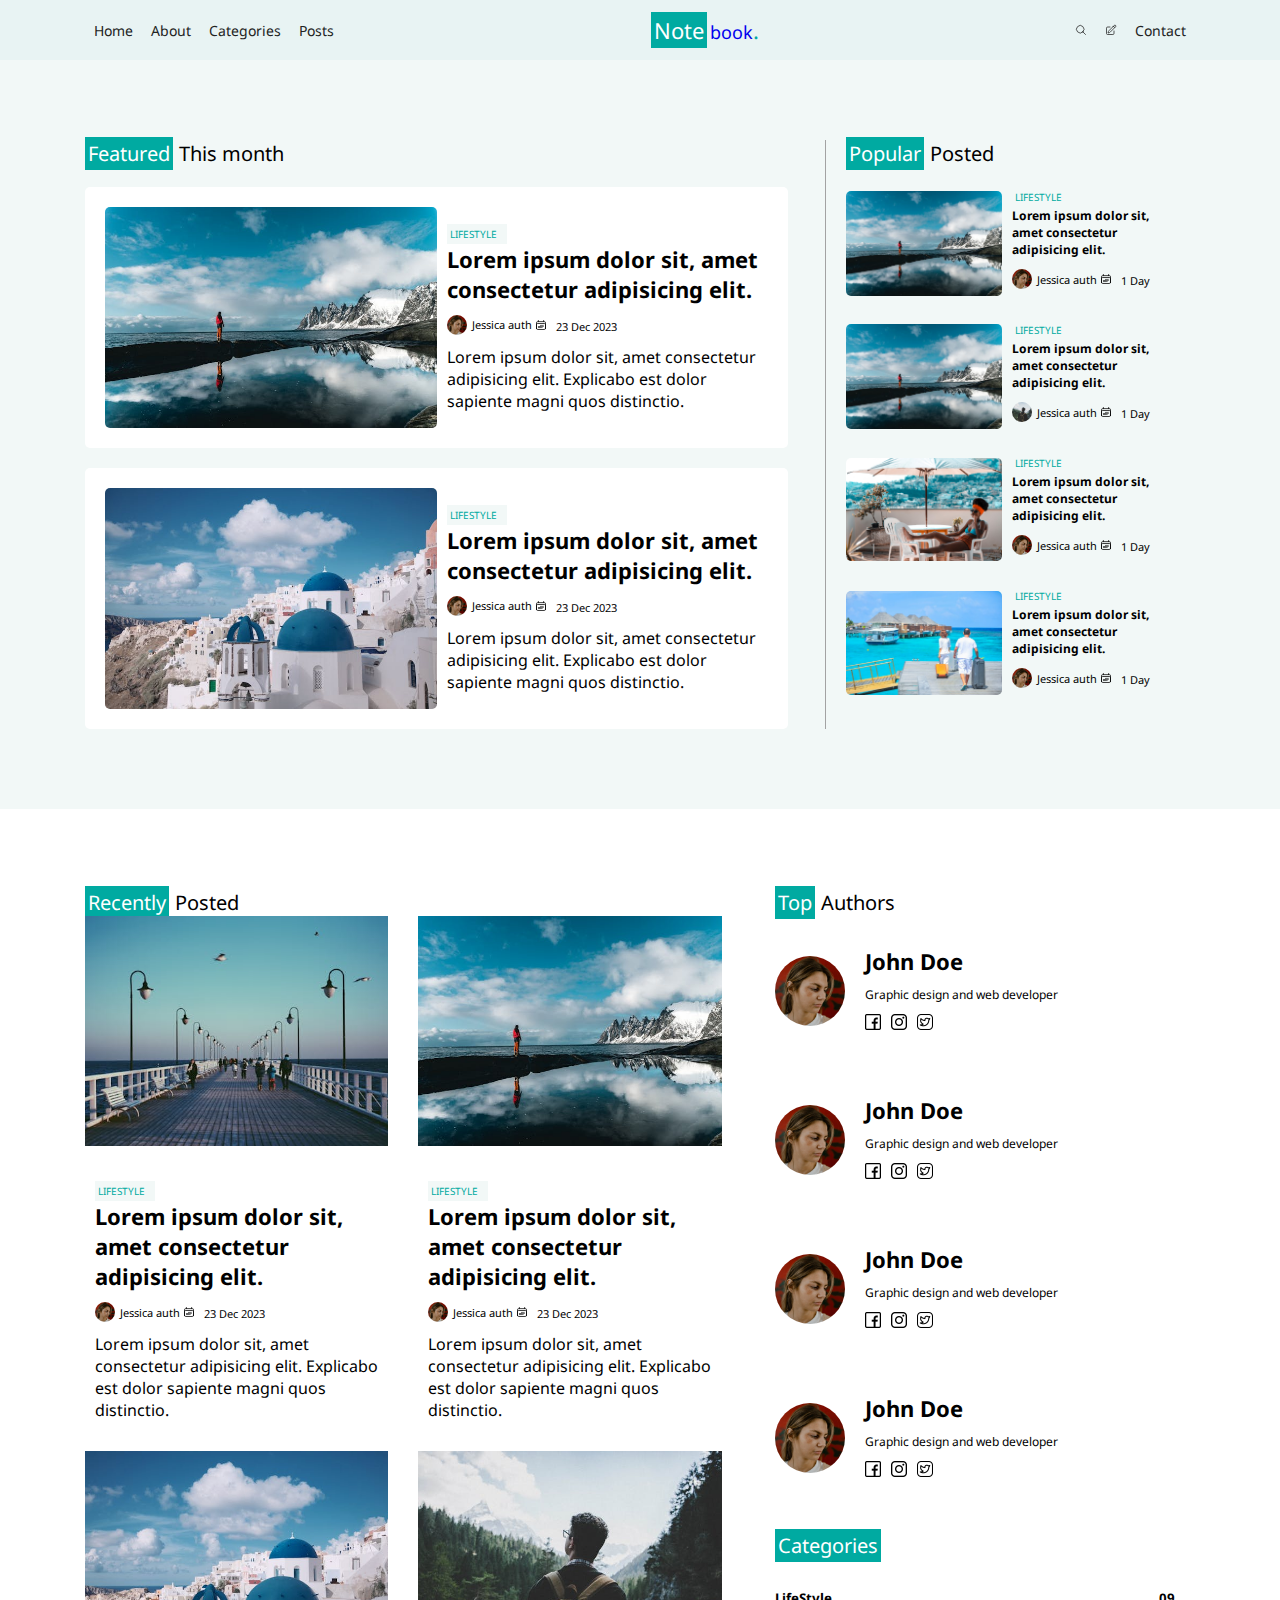
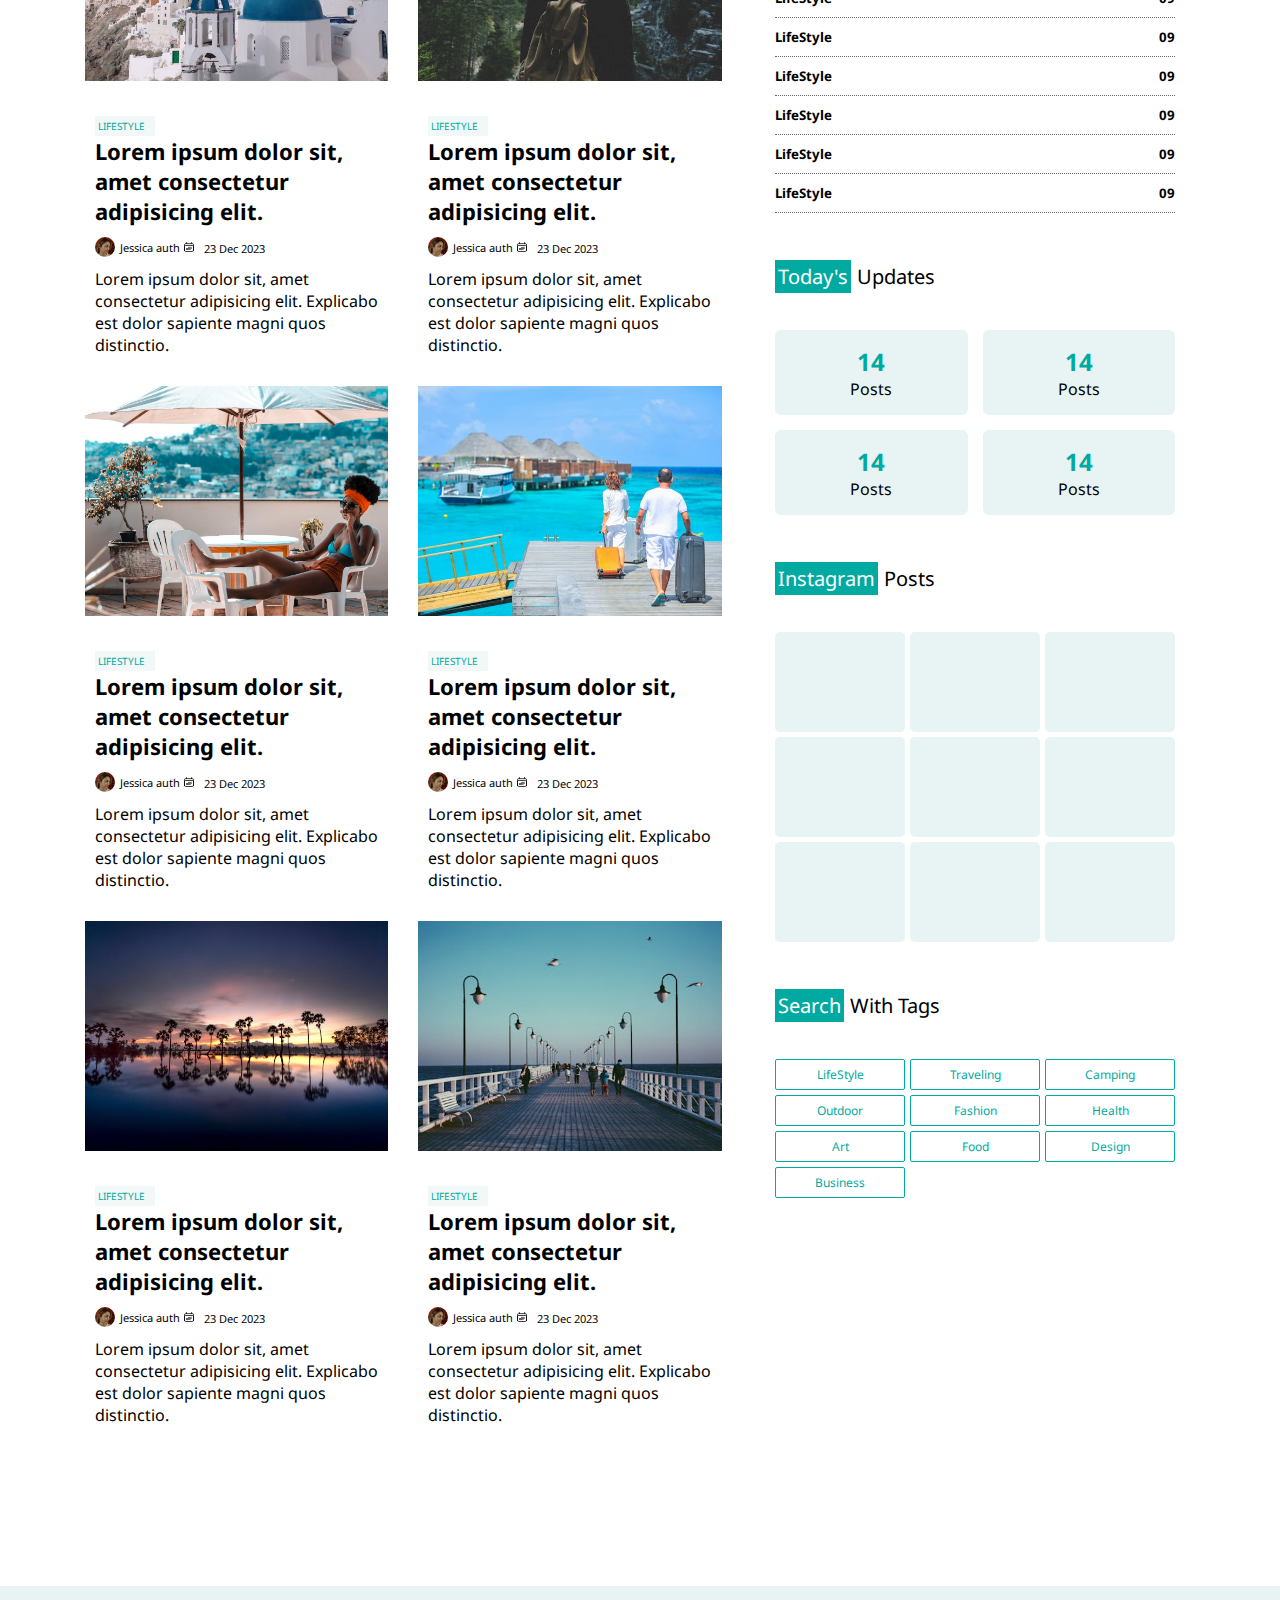
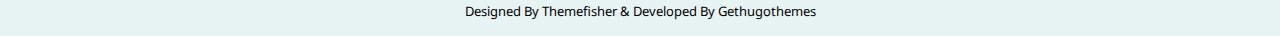
==== commit 0438f58a: "about page" ====
--- a/index.html
+++ b/index.html
@@ -11,7 +11,9 @@
       <div class="container nav_container">
         <ul class="nav_list">
           <li class="nav_item"><a href="#" class="nav_link">Home</a></li>
-          <li class="nav_item"><a href="" class="nav_link">About</a></li>
+          <li class="nav_item">
+            <a href="./about.html" class="nav_link">About</a>
+          </li>
           <li class="nav_item"><a href="#" class="nav_link">Categories</a></li>
           <li class="nav_item"><a href="#" class="nav_link">Posts</a></li>
         </ul>
@@ -39,7 +41,7 @@
             </a>
           </li>
           <li class="nav_item">
-            <a href="" class="nav_link"
+            <a href="./write_blog.html" class="nav_link"
               ><svg
                 xmlns="http://www.w3.org/2000/svg"
                 fill="none"
--- a/css/styles.css
+++ b/css/styles.css
@@ -296,3 +296,95 @@
 .footer_text {
   font-size: 1.3rem;
 }
+
+/* write Blog Page */
+.write_blog {
+  width: 100%;
+  text-align: center;
+}
+
+.write_blog_button {
+  margin-top: 3rem;
+  border: 1px solid var(--colo-primary-1);
+  outline: none;
+  background-color: transparent;
+  padding: 1.3rem 1.7rem;
+  border-radius: 3px;
+}
+.write_blog_btn {
+  padding: 1.3rem 1.7rem;
+  color: var(--colo-primary-1);
+}
+.earn {
+  width: 100%;
+  padding: 8rem 0rem;
+}
+.earn_container {
+  width: 100%;
+  text-align: center;
+}
+
+.earn_methods {
+  margin-top: 5rem;
+  width: 100%;
+  display: grid;
+  grid-template-columns: repeat(auto-fit, minmax(26rem, 1fr));
+  grid-gap: 3rem;
+}
+.earn_method_title {
+  margin-bottom: 2rem;
+}
+
+/* about us */
+.about_container {
+  width: 100%;
+  text-align: center;
+}
+
+.about_p {
+  width: 80%;
+  margin: 0 auto;
+  margin-top: 2rem;
+}
+
+.sponsor_container {
+  margin-top: 5rem;
+}
+.sponsors {
+  width: 100%;
+  display: grid;
+  grid-template-columns: repeat(auto-fit, minmax(14rem, 1fr));
+  grid-gap: 3rem;
+}
+
+.authors {
+  width: 100%;
+  display: grid;
+  grid-template-columns: repeat(auto-fit, minmax(40rem, 1fr));
+  grid-gap: 3rem;
+}
+.author_profile {
+  width: 30%;
+}
+.author_name {
+  font-size: 2.2rem;
+}
+
+.author_posts {
+  margin: 1.5rem 0rem;
+}
+.write {
+  margin-top: 5rem;
+  width: 100%;
+}
+.write_container {
+  padding: 8rem 5rem;
+  background-color: var(--colo-primary-2);
+  text-align: center;
+}
+.write_title {
+  font-size: 2.4rem;
+}
+.write_p {
+  margin: 1.5rem 0rem;
+}
